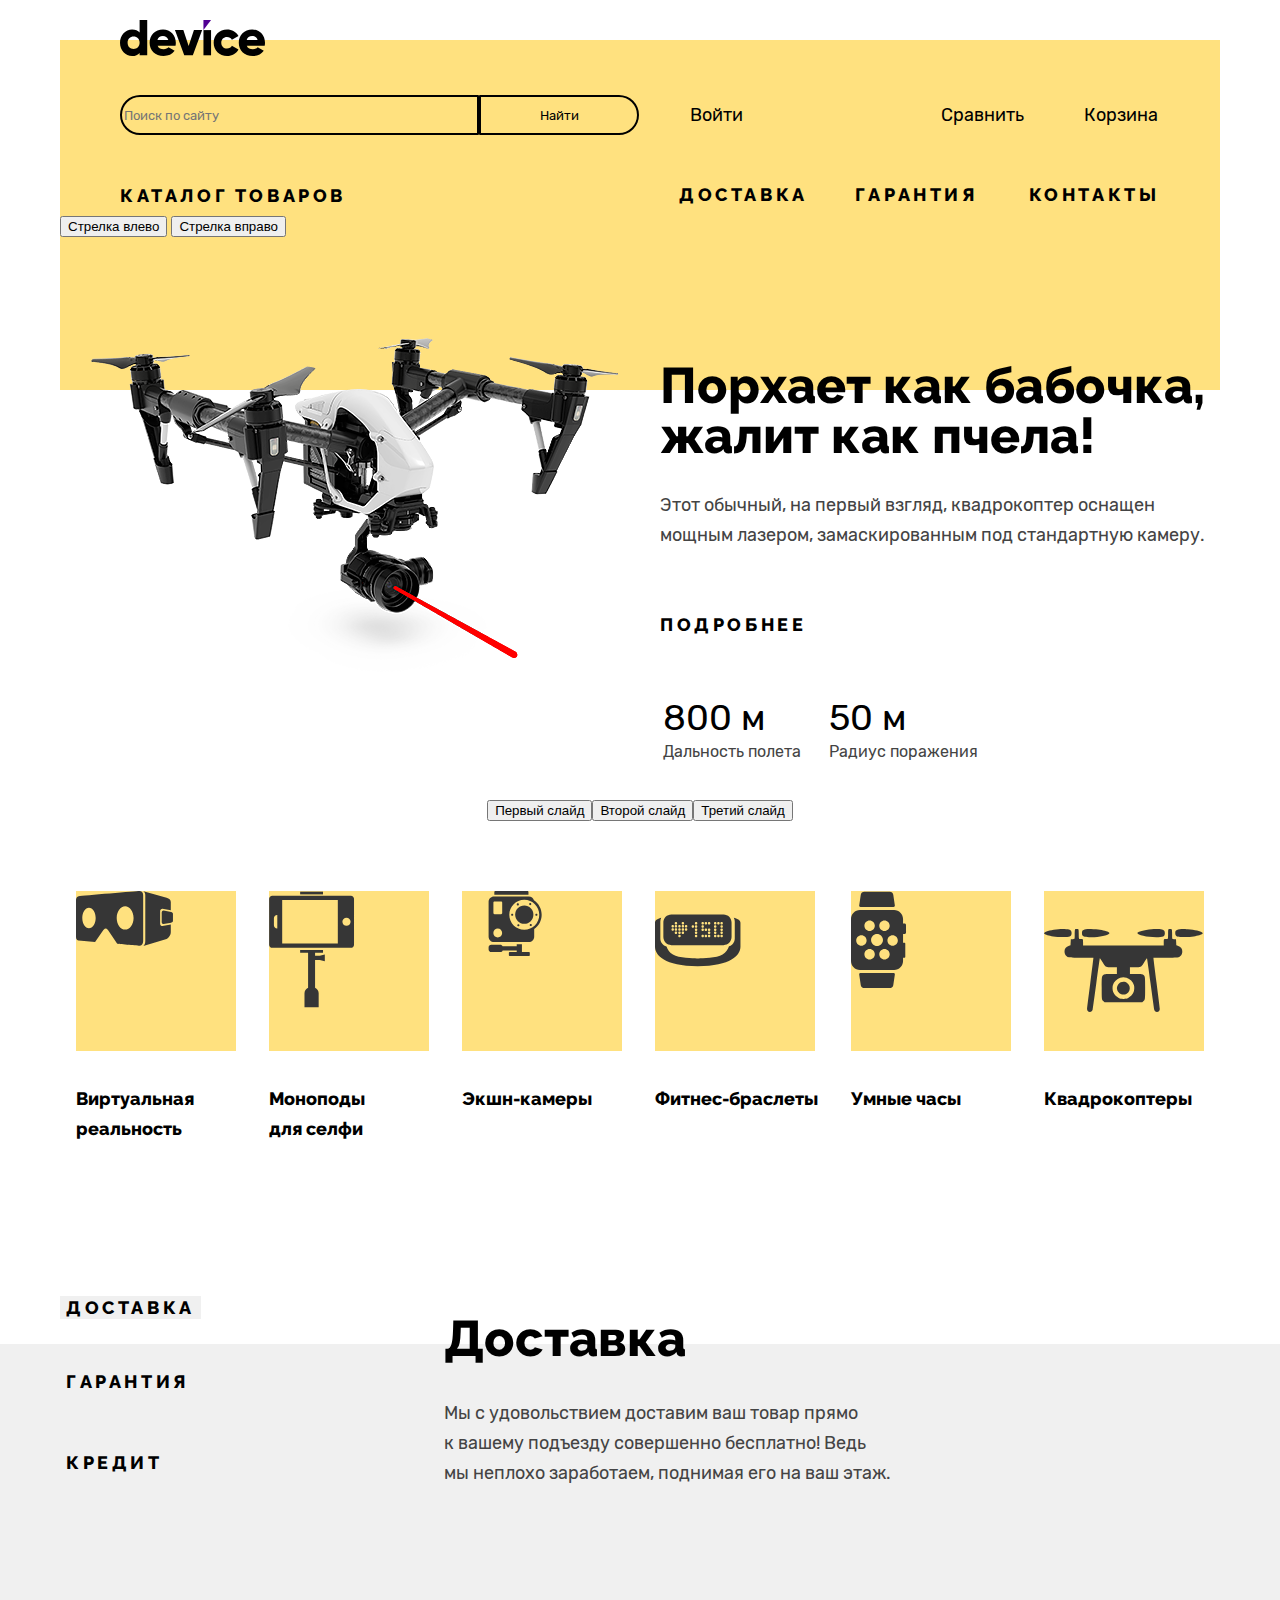
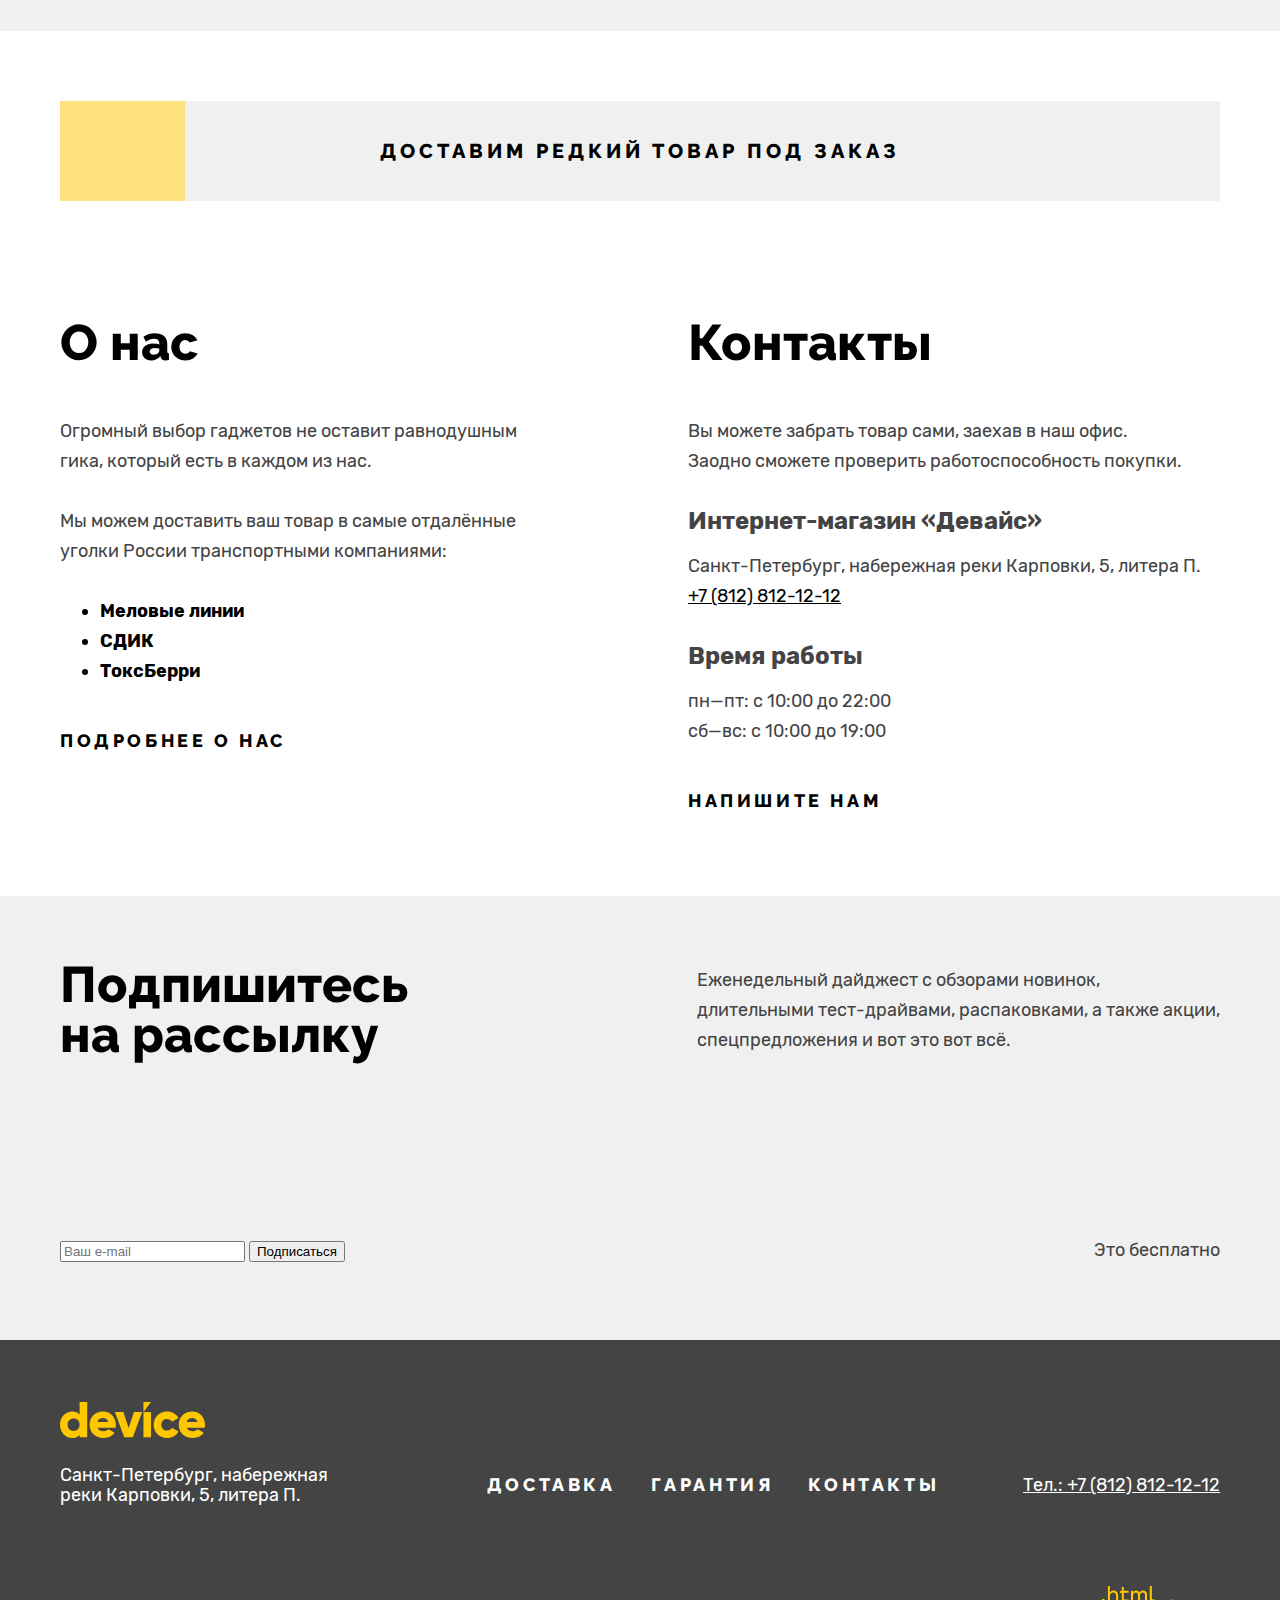
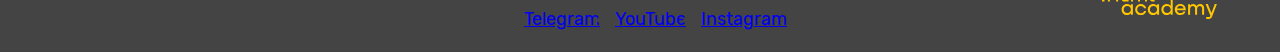
==== 6/index.html @ 98ad045a ":heavy_check_mark: Сборка #6" ====
<!DOCTYPE html>
<html lang="ru">

  <head>
    <meta charset="utf-8">
    <title>HTML Academy: Девайс</title>
    <link rel="stylesheet" href="styles/styles.css">
    <base href="https://htmlacademy-htmlcss.github.io/2168489-device-35/6/">
</head>

  <body>
    <!--Шапка-->
    <header class="page-header">
      <div class="width-container header-wrapper">
        <a href="#" class="logo"><img src="images/logos/logo.svg" height="36" width="145" alt="DEVICE"></a>
        <div class="header-menu">
          <form class="site-search">
            <input type="search" name="search" id="search" class="search" placeholder="Поиск по сайту">
            <button type="submit" class="search-button">Найти</button>
          </form>
          <ul class="main-menu">
            <li class="menu-items-enter">
              <a href="#" class="menu-button">Войти</a>
            </li>
            <li class="menu-items-compare">
              <a href="#" class="menu-button compare-menu">Сравнить</a>
            </li>
            <li class="menu-items-basket">
              <a href="#" class="menu-button basket-menu">Корзина</a>
            </li>
          </ul>
        </div>
        <nav class="navigation">
          <div class="navigation-list">
            <button type="button" class="navigation-button">Каталог товаров</button>
            <ul class="navigation-points">
              <li class="navigation-item-delivery"><a href="#" class="navigation-link">Доставка</a></li>
              <li class="navigation-item-warranty"><a href="#" class="navigation-link">Гарантия</a></li>
              <li class="navigation-item-contacts"><a href="#" class="navigation-link">Контакты</a></li>
            </ul>
          </div>
        </nav>
      </div>
    </header>
    <main class="main-container">
      <h1 class="visually-hidden">Интернет-магазин «Девайс»</h1>
      <!--Слайдер-->
      <section class="slider">
        <div class="width-container slider-wrapper">
          <div class="slider-navigation">
            <button type="button" class="arrow-left">Стрелка влево</button>
            <button type="button" class="arrow-right">Стрелка вправо</button>
          </div>
          <ul class="favorite-goods">
            <li class="favorite-item">
              <img src="images/slider/drone-slider.png" height="560" width="560" alt="Фото дрона" class="slider-photo">
              <div class="slider-information">
                <h2 class="title">Порхает как бабочка,<br> жалит как пчела!</h2>
                <p class="info-text"> Этот обычный, на первый взгляд, квадрокоптер оснащен<br> мощным лазером,
                  замаскированным
                  под стандартную камеру.</p>
                <a href="#" class="benifit-link">Подробнее</a>
                <table>
                  <tr>
                    <td class="text-number">800 м</td>
                    <td class="text-number">50 м</td>
                  </tr>
                  <tr>
                    <td class="text-benifit">Дальность полета</td>
                    <td class="text-benifit">Радиус поражения</td>
                  </tr>
                </table>
              </div>
            </li>
            <li class="visually-hidden">Товар 2</li>
            <li class="visually-hidden">Товар 3</li>
          </ul>
          <div class="slider-points">
            <button type="button" class="slider-button-active">Первый слайд</button>
            <button type="button" class="slider-button-nonactive">Второй слайд</button>
            <button type="button" class="slider-button-nonactive">Третий слайд</button>
          </div>
        </div>
      </section>
      <!--Каталог товаров-->
      <section class="catalogue">
        <div class="width-container">
          <ul class="catalogue-list">
            <li class="catalogue-item">
              <a href="#" class="catalogue-link">
                <div class="catalogue-icon">
                  <img src="images/catalogue/virt-real.svg" height="55" width="97" alt="Виртуальная реальность">
                </div>
                <p class="catalogue-name">Виртуальная<br>реальность</p>
              </a>
            </li>
            <li class="catalogue-item">
              <a href="#" class="catalogue-link">
                <div class="catalogue-icon">
                  <img src="images/catalogue/selfie.svg" height="117" width="86" alt="Моноподы для селфи">
                </div>
                <p class="catalogue-name">Моноподы<br>для селфи</p>
              </a>
            </li>
            <li class="catalogue-item">
              <a href="#" class="catalogue-link">
                <div class="catalogue-icon">
                  <img src="images/catalogue/action-cam.svg" height="65" width="107" alt="Экшн-камеры">
                </div>
                <p class="catalogue-name">Экшн-камеры</p>
              </a>
            </li>
            <li class="catalogue-item">
              <a href="#" class="catalogue-link">
                <div class="catalogue-icon">
                  <img src="images/catalogue/fit-bracelet.svg" height="98" width="86" alt="Фитнес-браслеты">
                </div>
                <p class="catalogue-name">Фитнес-браслеты</p>
              </a>
            </li>
            <li class="catalogue-item">
              <a href="#" class="catalogue-link">
                <div class="catalogue-icon">
                  <img src="images/catalogue/smart-watch.svg" height="98" width="56" alt="Умные часы">
                </div>
                <p class="catalogue-name">Умные часы</p>
              </a>
            </li>
            <li class="catalogue-item">
              <a href="#" class="catalogue-link">
                <div class="catalogue-icon">
                  <img src="images/catalogue/drone.svg" height="69" width="132" alt="Квадрокоптеры"
                    class="catalogue-icon">
                </div>
                <p class="catalogue-name">Квадрокоптеры</p>
              </a>
            </li>
          </ul>
        </div>
      </section>
      <!--Преимущества-->
      <section class="benifits">
        <div class="width-container benifits-container">
          <ul class="benifit-list">
            <li class="benifit-item">
              <button type="button" class="benifit-button gb-delivery">Доставка</button>
            </li>
            <li class="benifit-item">
              <button type="button" class="benifit-button gb-warranty">Гарантия</button>
            </li>
            <li class="benifit-item">
              <button type="button" class="benifit-button gb-credit">Кредит</button>
            </li>
          </ul>
          <div class="benifit-description">
            <h2 class="title">Доставка</h2>
            <p class="info-text-benifits">Мы с удовольствием доставим ваш товар прямо<br>
              к вашему подъезду совершенно бесплатно! Ведь<br>
              мы неплохо заработаем, поднимая его на ваш этаж.</p>
          </div>
        </div>
      </section>
      <div class="width-container">
      <button class="rare-item-delivery" type="button">Доставим редкий товар под заказ</button>
      </div>
      <!--Контактная информация-->
      <div class="width-container">
      <section class="about-us">
          <div class="about-us-info">
            <h3 class="title-about-us">О нас</h3>
            <p class="about-us-description">Огромный выбор гаджетов не оставит равнодушным<br> гика, который есть в
              каждом
              из
              нас.</p>
            <p class="about-us-description">Мы можем доставить ваш товар в самые отдалённые<br> уголки России
              транспортными
              компаниями:</p>
            <ul class="shipping">
              <li class="shipping-company">Меловые линии</li>
              <li class="shipping-company">СДИК</li>
              <li class="shipping-company">ТоксБерри</li>
            </ul>
            <a href="#" class="benifit-button">Подробнее о нас</a>
          </div>
          <div class="about-us-contacts">
            <h3 class="title-about-us">Контакты</h3>
            <p class="about-us-description">Вы можете забрать товар сами, заехав в наш офис.<br>Заодно сможете проверить
              работоспособность покупки.</p>
            <h4 class="about-us-subtitile">Интернет-магазин «Девайс»</h4>
            <p class="about-us-description">Санкт-Петербург, набережная реки Карповки, 5, литера П.<br>
              <a href="tel:+78128121212" class="about-us-phone">+7 (812) 812-12-12</a>
            </p>
            <h4 class="about-us-subtitile">Время работы</h4>
            <p class="working-hours">пн—пт: с 10:00 до 22:00<br>
              сб—вс: с 10:00 до 19:00</p>
            <a href="#" class="benifit-button contact-us">Напишите нам</a>
          </div>
      </section>
    </div>
      <!--Подписаться на рассылку-->
      <section class="subscribe">
        <div class="width-container">
        <div class="subscribe-text">
          <h3 class="title">Подпишитесь<br>на рассылку</h3>
          <p class="info-subscribe">Еженедельный дайджест с обзорами новинок,<br>
            длительными тест-драйвами, распаковками, а также акции,<br>
            спецпредложения и вот это вот всё.</p>
        </div>
        <div class="subscribe-form">
          <form>
            <input type="email" name="email" placeholder="Ваш e-mail">
            <button type="submit">Подписаться</button>
          </form>
          <p class="itsfree">Это бесплатно</p>
        </div>
        </div>
      </section>
    </main>
    <!--Футер-->
    <footer class="page-footer">
      <div class="width-container">
        <a href="#" class="logo-footer">
          <img src="images/logos/footer-logo.svg" height="36" width="145" alt="DEVICE">
        </a>
        <div class="footer-adress-wrapper">
          <p class="footer-adress">Санкт-Петербург, набережная<br>
            реки Карповки, 5, литера П.</p>
          <ul class="footer-navigation-list">
            <li class="footer-item">
              <a href="#" class="footer-navigation-link">Доставка</a>
            </li>
            <li class="footer-item">
              <a href="#" class="footer-navigation-link">Гарантия</a>
            </li>
            <li class="footer-item">
              <a href="#" class="footer-navigation-link">Контакты</a>
            </li>
          </ul>
          <a href="tel:+78128121212" class="footer-phone">Тел.: +7 (812) 812-12-12</a>
        </div>
        <div class="sb-wrapper">
          <ul class="social-buttons">
            <li class="social-button">
              <a href="t.me/htmlacademy">Telegram</a>
            </li>
            <li class="social-button">
              <a href="youtube.com/user/htmlacademyru">YouTube</a>
            </li>
            <li class="social-button">
              <a href="twitter.com/htmlacademy_ru">Instagram</a>
            </li>
          </ul>
          <a href="https://htmlacademy.ru/" class="academylogo">
            <img src="images//logos/htmlacademy.svg" height="33" width="115" alt="HTML ACADEMY">
          </a>
        </div>
      </div>
    </footer>
  </body>

</html>
---- 6/styles/styles.css ----
@font-face {
  font-family: "Rubik";
  font-style: normal;
  font-weight: 400;
  src: url("../fonts/rubik/rubik-400.woff2") format("woff2");
  font-display: swap;
}

@font-face {
  font-family: "Rubik";
  font-style: normal;
  font-weight: 700;
  src: url("../fonts/rubik/rubik-700.woff2") format("woff2");
  font-display: swap;
}

@font-face {
  font-family: "Raleway";
  font-style: normal;
  font-weight: 800;
  src: url("../fonts/raleway/raleway-800.woff2") format("woff2");
  font-display: swap;
}

html {
  height: 100%;
}

body {
  margin: 0;
  display: flex;
  flex-direction: column;
  min-height: 100%;
  font-family: "Rubik", sans-serif;
  font-size: 18px;
  line-height: 30px;
  color: #444444;
  background-color: #FFFFFF;
}

.visually-hidden {
  position: absolute;
  width: 1px;
  height: 1px;
  margin: -1px;
  padding: 0;
  border: 0;
  clip: rect(0 0 0 0);
  overflow: hidden;
}

.main-container {
  flex-grow: 1;
}

.width-container {
  width: 1160px;
  margin:  0 auto;
}

.header-wrapper {
  margin-top: 20px;
  background-image: linear-gradient(#FFFFFF 20px,#FFE17F 20px);
}

.logo {
  margin-left: 60px;
}

.header-menu {
  display: flex;
  margin-top: 30px;
  margin-left: 60px;
  margin-right: 60px;
  margin-bottom: 45px;
  padding: 0;
  align-items: center;
}

.site-search {
  display: flex;
  margin-right: 51px;
}
.search-catalogue {
  display: flex;
  margin-right: 44px;
}

.search {
  font-family: inherit;
  border: 2px solid #000000;
  border-radius: 20px 1px 1px 20px;
  background-color: #FFE17F;
  width: 359px;
  height: 40px;
}

.search-button {
  font-family: inherit;
  border: 2px solid #000000;
  border-radius: 1px 20px 20px 1px;
  background-color: #FFE17F;
  width: 160px;
  height: 40px;
}
.main-menu{
  display: flex;
  align-items: center;
  flex-wrap: wrap;
  padding: 0;
  margin: 0;
}

.menu-items {
  list-style: none;
}
.menu-items-enter {
  list-style: none;
  margin-right: 198px;
}

.menu-items-compare {
  list-style: none;
  margin-right: 60px;
}

.menu-items-basket {
  list-style: none;
}

.main-menu-catalogue {
  display: flex;
  min-width: 600px;
  margin: 0;
  padding: 0;
  flex-wrap: wrap;
}

.menu-items-catalogue {
  list-style: none;
}

.menu-items-catalogue-enter {
  list-style: none;
  margin-right: 28px;
}

.menu-items-catalogue-exit {
  list-style: none;
  margin-right: 49px;
}

.menu-button {
  color: #000000;
  text-decoration: none;
}

.menu-button-exit {
  color: #444444;
  opacity: 0.3;
  text-decoration: none;
}

.navigation-list {
  display: flex;
  flex-wrap: wrap;
  margin-left: 60px;
  margin-right: 59px;
  padding: 0;
}

.catalogue-navigation-wrapper {
  padding-bottom: 35px;
}

.navigation-item-delivery {
  list-style: none;
  margin-right: 47px;
}

.navigation-item-warranty {
  list-style: none;
  margin-right: 51px;
}

.navigation-item-contacts {
    list-style: none;
}

.navigation-points {
  display: flex;
  flex-wrap: wrap;
  padding: 0;
  margin: 0;
}

.navigation-link {
  font-family: "Raleway", sans-serif;
  font-size: 18px;
  color: #000000;
  line-height: 21px;
  letter-spacing: 0.2em;
  text-decoration: none;
  text-transform: uppercase;
}

.navigation-button {
  font-family: "Raleway", sans-serif;
  font-size: 18px;
  border: none;
  color: #000000;
  letter-spacing: 0.2em;
  background-color: #FFE17F;
  text-decoration: none;
  text-transform: uppercase;
  padding: 0;
  margin-right: 333px;
}

.slider-wrapper {
  background-image: linear-gradient(#FFE17F 180px, #FFFFFF 180px);
}

.slider-navigation {
  padding: 0;
}

.slider-photo {
  margin-right: 40px;
}

.favorite-goods {
  padding: 0;
  margin: 0;
}

.favorite-item {
  display: flex;
  align-items: center;
  list-style: none;
  width: 1160px;
  margin-left: auto;
  margin-right: auto;
}

.title {
  font-family: "Raleway", sans-serif;
  font-size: 50px;
  color: #000000;
  line-height: 50px;
  margin: 0;
}

.info-text {
  display: inline-block;
  margin-top: 29px;
  margin-bottom: 60px;
}

.text-number {
  color: #000000;
  font-size: 36px;
}

.text-benifit {
  font-family: inherit;
  font-size: 16px;
}

.benifit-link {
  display: inline-block;
  font-family: "Raleway", sans-serif;
  color: #000000;
  text-decoration: none;
  text-transform: uppercase;
  letter-spacing: 0.2em;
  margin-bottom: 60px;
}
.text-number {
  padding-right: 60px;
}
.text-benifit {
  padding-right: 20px;
}

.slider-information {
  margin-top: 90px;
}
.slider-points {
  display: flex;
  justify-content: center;
  margin-bottom: 70px;
}

.catalogue-list {
  display: flex;
  justify-content: space-around;
  flex-wrap: wrap;
  padding: 0;
  margin-top: 0;
  margin-bottom: 70px;
}

.catalogue-name {
  display: inline-block;
  margin-top: 33px;
  margin-bottom: 0;
}

.catalogue-item {
  list-style: none;
  padding: 0;
  margin: 0;
}

.catalogue-icon {
  background-color: #FFE17F;
  width: 160px;
  height: 160px;
}

.catalogue-link {
  font-family: "Raleway", sans-serif;
  color: #000000;
  text-decoration: none;
}

.benifits {
  background-image:  linear-gradient(#FFFFFF 130px, #F0F0F0 130px);
}

.benifits-container {
  display: flex;
}

.benifit-list {
  display: flex;
  flex-direction: column;
  margin-right: 243px;
  margin-left: 0;
  padding: 0;
}

.benifit-description {
  margin-top: 100px;
  margin-bottom: 143px;
}

.info-text-benifits {
  display: inline-block;
  margin-top: 34px;
  margin-bottom: 0;
  min-width: 448px;
}

.benifit-item {
  list-style: none;
  margin: 0;
}

.benifit-button {
  font-family: "Raleway", sans-serif;
  color: #000000;
  font-size: 18px;
  border: none;
  background-color: #FFFFFF;
  text-decoration: none;
  text-transform: uppercase;
  letter-spacing: 0.2em;
}

.gb-delivery {
  background-color: #F0F0F0;
  margin-top: 64px;
}

.gb-warranty {
  background-color: #F0F0F0;
  margin-top: 47px;
  margin-bottom: 55px;
}

.gb-credit {
  background-color: #F0F0F0;
  margin: 0;
}

.rare-item-delivery {
  width: 100%;
  height: 100px;
  font-family: "Raleway", sans-serif;
  color: #000000;
  font-size: 20px;
  letter-spacing: 0.2em;
  text-transform: uppercase;
  background-image: linear-gradient(to right,#FFE17F 125px,#F0F0F0 50px);
  border: none;
  margin-top: 70px;
  margin-bottom: 117px;
}

.about-us {
  display: flex;
  justify-content: space-between;
}

.about-us-contacts {
  max-width: 532px;
  display: flex;
  flex-direction: column;
  margin-bottom: 80px;
}

.title-about-us {
  font-family: "Raleway", sans-serif;
  font-size: 50px;
  color: #000000;
  line-height: 50px;
  margin-top: 0;
  margin-bottom: 48px;
}

.about-us-description {
  display: inline-block;
  margin-top: 0;
  margin-bottom: 30px;
  min-width: 550px;
  min-height: 60px;

}

.about-us-subtitile {
  font-size: 24px;
  margin-top: 0;
  margin-bottom: 15px;
}

.shipping {
  margin-top: 0;
  margin-bottom: 40px;
  color:#000000;
  font-weight: 700;
}

.working-hours {
  display: inline-block;
  margin-top: 0;
  margin-bottom: 40px;
  flex-wrap: wrap;
}

.contact-us {
  display: inline-block;
}
.about-us-phone {
  color: #000000;
}

.subscribe {
  background-color: #F0F0F0;
}

.subscribe-text {
  display: flex;
  justify-content: space-between;
  align-items: center;
  /*margin-top: 64px;*/
  padding-top: 64px;
  margin-bottom: 157px;
}

.info-subscribe {
  display: inline-block;
  margin-top: 0;
  margin-bottom: 0;
}

.subscribe-form {
  display: flex;
  justify-content: space-between;
  align-items: center;
  padding-bottom: 57px;
}

.itsfree {
  display: inline-block;
}

.page-footer {
  background-color: #444444;
  padding-top: 62px;
}

.footer-adress-wrapper {
  display: flex;
  justify-content: space-between;
  align-items: center;

}

.footer-adress {
  color:#FFFFFF;
  line-height: 20px;
}

.footer-phone {
  color: #FFFFFF;
  display: inline-block;
}

.footer-navigation-list {
  display: flex;
}

.footer-item {
  list-style: none;
  margin-left: 35px;
}

.footer-navigation-link {
  font-family: "Raleway", sans-serif;
  color: #FFFFFF;
  text-decoration: none;
  text-transform: uppercase;
  letter-spacing: 0.2em;
}

.sb-wrapper {
  display: flex;
  margin-top: 63px;
  margin-left: 424px;

}

.social-buttons {
  display: flex;
}

.social-button {
  margin-right: 15px;
}

.academylogo {
  display: inline-block;
  margin-left: 300px;
}

.main-title-catalogue {
  font-family: "Raleway", sans-serif;
  color: #000000;
  font-size: 50px;
  line-height: 50px;
  margin-left: 60px;
  margin-bottom: 16px;
}

.filter-goods-wrapper {
  background-color: #F0F0F0;
}

.goods-card-filter-wrapper {
  display: flex;
  flex-direction: column;
  width: 840px;
}

.catalogue-products {
display: flex;
}

.catalogue-navigation {
  display: flex;
  padding: 0;
  margin-left: 60px;
  margin-bottom: 34px;
}

.catalogue-navigation-item {
  list-style: none;
  margin-right: 36px;
}

.catalogue-navigation-link {
  color: #000000;
  line-height: 20px;
  text-decoration: none;
}

.color-name {
  color: #000000;
  font-size: 16px;
  line-height: 20px;
}

.bluetooth-button {
  color: #000000;
  font-size: 16px;
  line-height: 20px;
}

.filter-title {
  font-family: "Raleway", sans-serif;
  color: #000000;
  line-height: 19px;
  letter-spacing: 0.2em;
  text-transform: uppercase;
  display: inline-block;
  margin-right: 205px;
}

.filter-title-group {
  display: inline-block;
  font-family: "Raleway", sans-serif;
  color: #000000;
  line-height: 19px;
  letter-spacing: 0.2em;
  text-transform: uppercase;
  margin-left: 60px;
  margin-top: 25px;
  margin-bottom: 72px;
}

.catalogue-goods {
  background-color: #FFFFFF;
  width: 840px;
}

.goods {
  display: flex;
  max-width: 800px;
  flex-wrap: wrap;
  margin-top: 70px;
}


.filters {
  min-width: 320px;
  background-color: #F0F0F0;
}

.all-catalogue-filters {
  display: flex;
  flex-direction: column;
  flex-wrap: wrap;
}

.fieldset-filter {
  border: none;
  padding: 0;
  margin-left: 60px;
}

.price-filter-wrapper {
  display: flex;

}

.color-checkbox-wrapper {
  display: flex;
  flex-wrap: wrap;
}

.bt-button-wrapper {
  display: flex;
  flex-direction: column;
  margin-bottom: 45px;
}
.bt-answer-filter {
  display: inline-block;
  margin-bottom: 20px;
  margin-left: 16px;
}
.filter-legend {
  display: inline-block;
  color: #000000;
  letter-spacing: -0.02em;
  line-height: 20px;
  font-weight: 700;
}

.legend-price {
  margin-bottom: 30px;
}

.legend-color {
  margin-top: 76px;
  margin-bottom: 20px;
}

.bluetooth-legend {
  margin-top: 47px;
  margin-bottom: 20px;
}

.checkbox-color {
  margin-right: 21px;
}

.checkbox-color, .color-name {
  margin-bottom: 17px;
}

.goods-filter {
  background-color: #F0F0F0;
  display: flex;
  align-items: center;
  width: 760px;
  height: 20px;
  padding: 25px 40px;
}

.option-filter {
  display: inline-block;
  margin-right: 1000px;
}

.arrow-filters {
  display: flex;
  margin-left: 205px;
}

.arrow-filter {
  min-width: 30px;
  min-height: 30px;
}

.price-filter {
  display: block;
}

.price-start {
  font-size: 14px;
  line-height: 20px;
  color:  #444444;
  display: inline-block;
  margin-right: 76px;
}

.price-end {
  font-size: 14px;
  line-height: 20px;
  color:  #444444;
  display: inline-block;
}

.filter-button {
  font-family: "Raleway", sans-serif;
  color: #000000;
  font-size: 18px;
  border: none;
  background-color: #F0F0F0;
  text-decoration: none;
  text-transform: uppercase;
  letter-spacing: 0.2em;
  width: 220px;
  margin-left: 60px;
  margin-right: 40px;
}

.goods-item {
  list-style: none;
  margin-right: 40px;
}

.goods-link {
  text-decoration: none;
}
.goods-name-price {
  display: flex;
  justify-content: space-between;
  align-items: flex-start;
}

.goods-name {
  color: #000000;
  font-weight: 700;
  line-height: 20px;
  text-decoration: none;
  display: inline-block;
}

.goods-price {
  color: #444444;
  display: inline-block;
}

.download-more {
  width: 760px;
  height: 55px;
  font-family: "Raleway", sans-serif;
  color: #000000;
  font-size: 16px;
  text-transform: uppercase;
  letter-spacing: 0.2em;
  background-color: #FFFFFF;
  border: 3px solid #F0F0F0;
  margin: 20px 40px 0 40px;
}

.pagination-pages {
  width: 710px;
  height: 20px;
  display: flex;
  background-color: #EBEBEB;
  align-items: center;
  padding: 25px;
  margin: 44px 40px 78px 40px;
}

.pagination-item {
  list-style: none;
}

.pagination-item-back {
  list-style: none;
  margin-right: auto;
}
.pagination-item-forward {
  list-style: none;
  margin-left: auto;
}
.catalogue-link-pages {
  color: #444444;
  text-decoration: none;
  margin-right: 30px;
}

.catalogue-link-pages-back {
  font-family: "Raleway", sans-serif;
  color: #444444;
  font-size: 18px;
  text-transform: uppercase;
  letter-spacing: 0.2em;
  text-decoration: none;
  display: inline-block;
}

.catalogue-link-pages-forward {
  font-family: "Raleway", sans-serif;
  color: #000000;
  text-transform: uppercase;
  letter-spacing: 0.2em;
  text-decoration: none;
  display: inline-block;
}
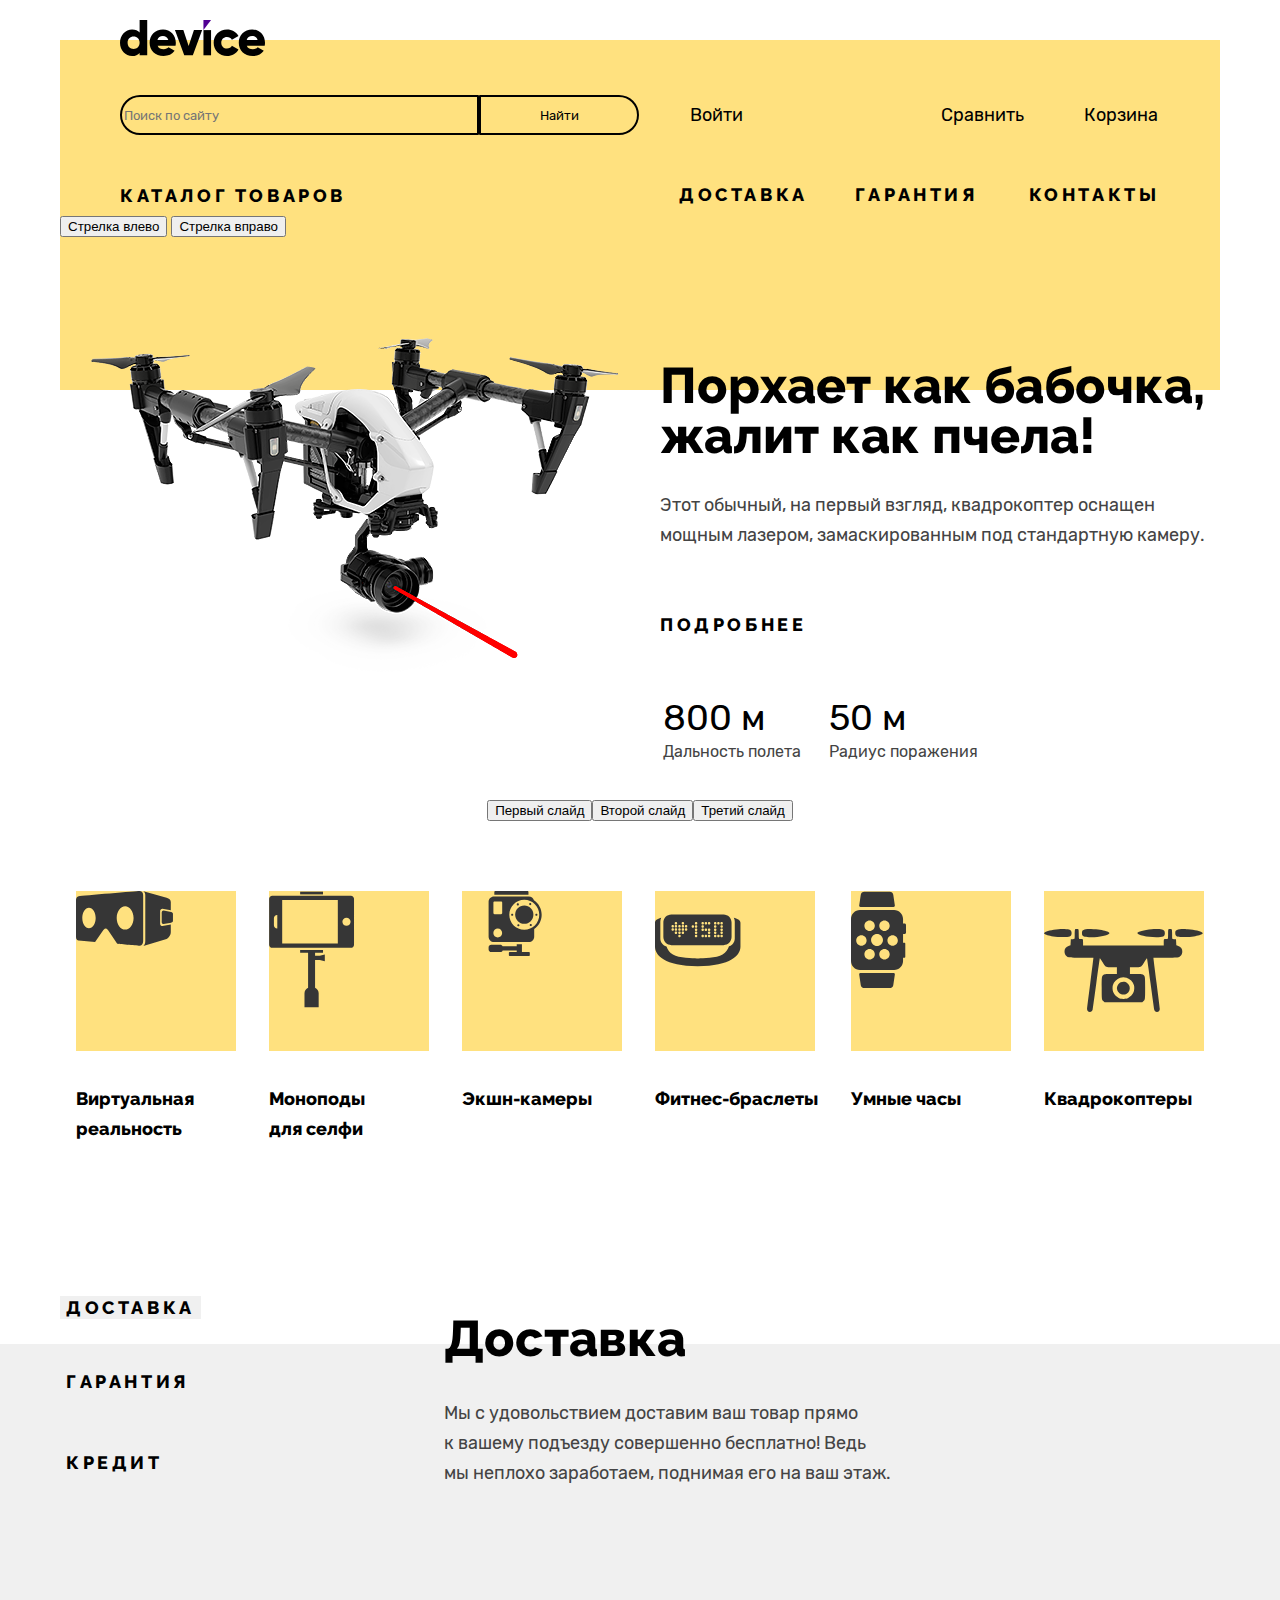
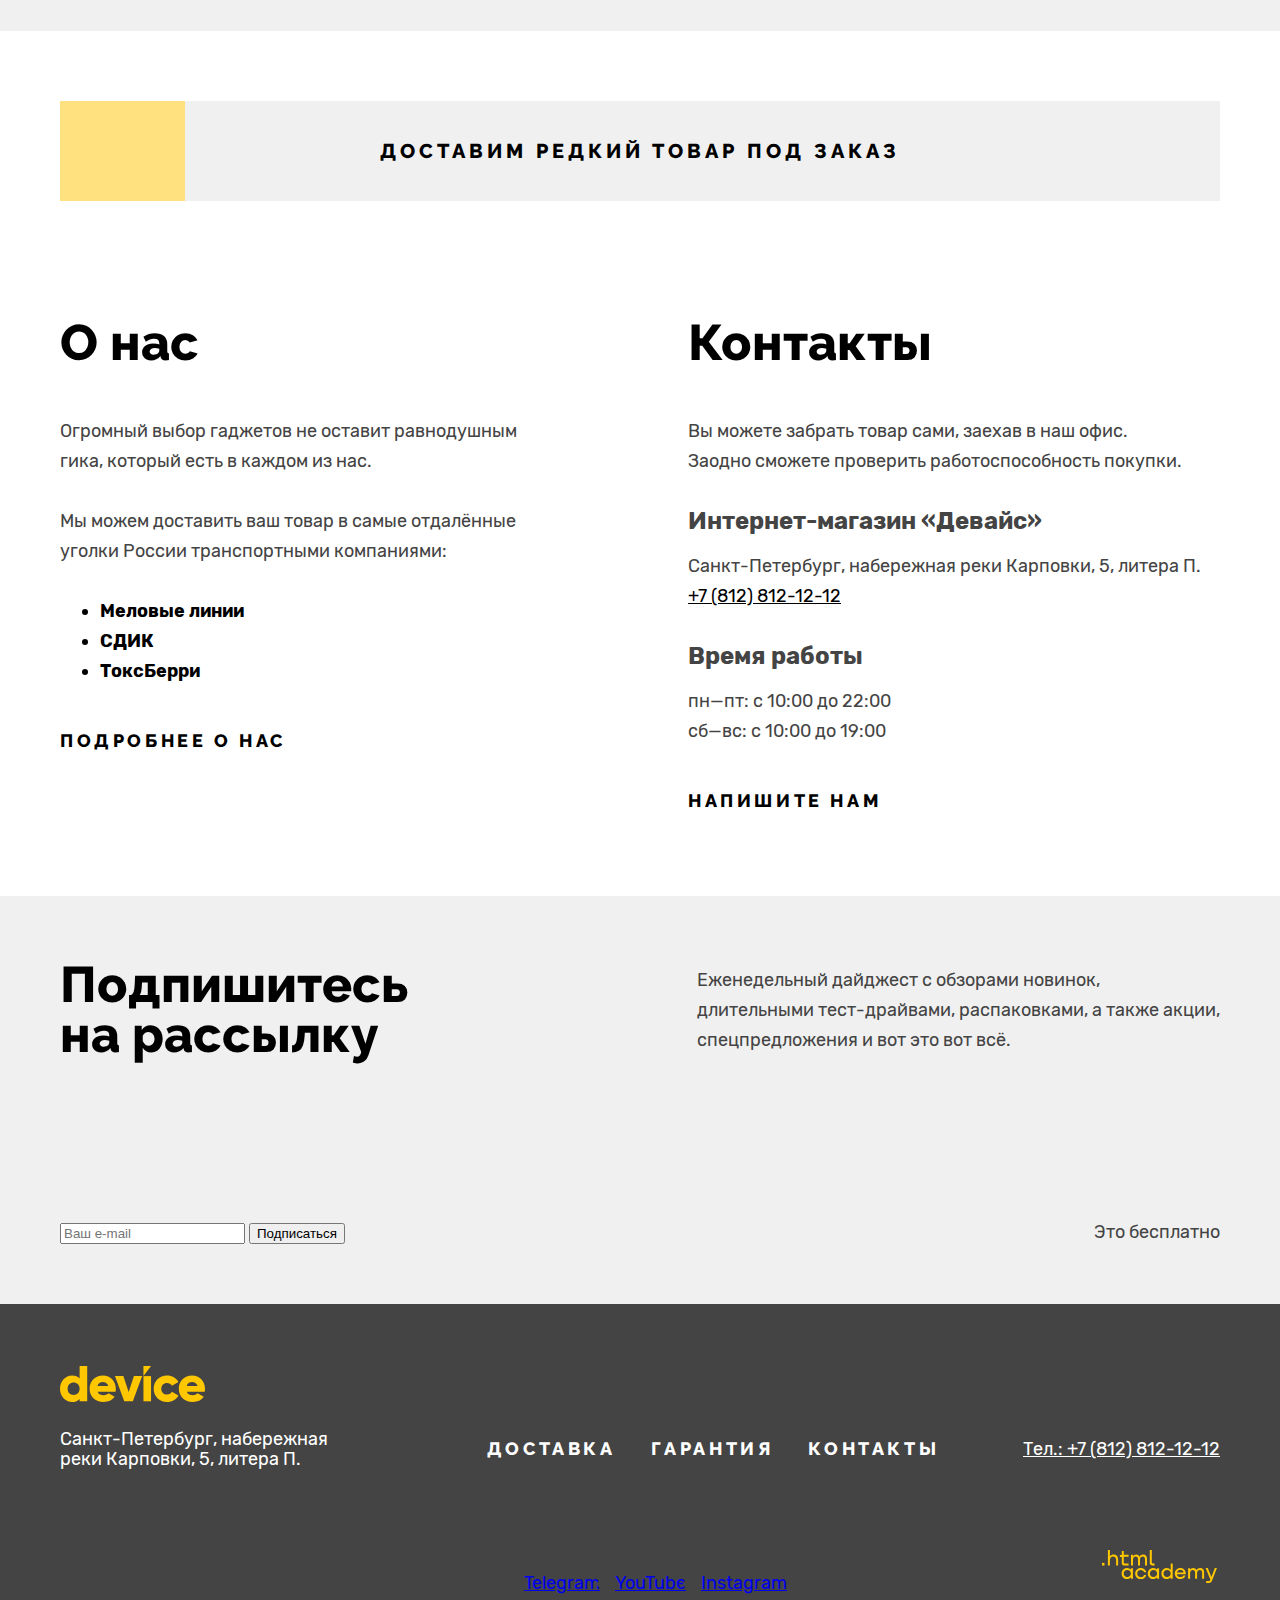
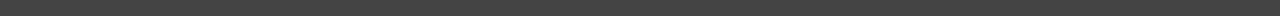
==== commit a570015f: ":heavy_check_mark: Сборка #6" ====
--- a/6/index.html
+++ b/6/index.html
@@ -161,11 +161,11 @@
         </div>
       </section>
       <div class="width-container">
-      <button class="rare-item-delivery" type="button">Доставим редкий товар под заказ</button>
+        <button class="rare-item-delivery" type="button">Доставим редкий товар под заказ</button>
       </div>
       <!--Контактная информация-->
       <div class="width-container">
-      <section class="about-us">
+        <section class="about-us">
           <div class="about-us-info">
             <h3 class="title-about-us">О нас</h3>
             <p class="about-us-description">Огромный выбор гаджетов не оставит равнодушным<br> гика, который есть в
@@ -193,26 +193,26 @@
             <h4 class="about-us-subtitile">Время работы</h4>
             <p class="working-hours">пн—пт: с 10:00 до 22:00<br>
               сб—вс: с 10:00 до 19:00</p>
-            <a href="#" class="benifit-button contact-us">Напишите нам</a>
-          </div>
-      </section>
-    </div>
+            <a href="#" class="benifit-button">Напишите нам</a>
+          </div>
+        </section>
+      </div>
       <!--Подписаться на рассылку-->
       <section class="subscribe">
         <div class="width-container">
-        <div class="subscribe-text">
-          <h3 class="title">Подпишитесь<br>на рассылку</h3>
-          <p class="info-subscribe">Еженедельный дайджест с обзорами новинок,<br>
-            длительными тест-драйвами, распаковками, а также акции,<br>
-            спецпредложения и вот это вот всё.</p>
-        </div>
-        <div class="subscribe-form">
-          <form>
-            <input type="email" name="email" placeholder="Ваш e-mail">
-            <button type="submit">Подписаться</button>
-          </form>
-          <p class="itsfree">Это бесплатно</p>
-        </div>
+          <div class="subscribe-text">
+            <h3 class="title">Подпишитесь<br>на рассылку</h3>
+            <p class="info-subscribe">Еженедельный дайджест с обзорами новинок,<br>
+              длительными тест-драйвами, распаковками, а также акции,<br>
+              спецпредложения и вот это вот всё.</p>
+          </div>
+          <div class="subscribe-form">
+            <form>
+              <input type="email" name="email" placeholder="Ваш e-mail">
+              <button type="submit">Подписаться</button>
+            </form>
+            <p class="itsfree">Это бесплатно</p>
+          </div>
         </div>
       </section>
     </main>
--- a/6/styles/styles.css
+++ b/6/styles/styles.css
@@ -252,7 +252,6 @@
 }
 
 .info-text {
-  display: inline-block;
   margin-top: 29px;
   margin-bottom: 60px;
 }
@@ -302,7 +301,6 @@
 }
 
 .catalogue-name {
-  display: inline-block;
   margin-top: 33px;
   margin-bottom: 0;
 }
@@ -347,7 +345,6 @@
 }
 
 .info-text-benifits {
-  display: inline-block;
   margin-top: 34px;
   margin-bottom: 0;
   min-width: 448px;
@@ -401,11 +398,16 @@
 
 .about-us {
   display: flex;
+  width: 1160px;
   justify-content: space-between;
 }
 
+.about-us-info {
+  width: 520px;
+}
+
 .about-us-contacts {
-  max-width: 532px;
+  width: 532px;
   display: flex;
   flex-direction: column;
   margin-bottom: 80px;
@@ -421,11 +423,8 @@
 }
 
 .about-us-description {
-  display: inline-block;
   margin-top: 0;
   margin-bottom: 30px;
-  min-width: 550px;
-  min-height: 60px;
 
 }
 
@@ -443,15 +442,11 @@
 }
 
 .working-hours {
-  display: inline-block;
   margin-top: 0;
   margin-bottom: 40px;
   flex-wrap: wrap;
 }
 
-.contact-us {
-  display: inline-block;
-}
 .about-us-phone {
   color: #000000;
 }
@@ -464,13 +459,11 @@
   display: flex;
   justify-content: space-between;
   align-items: center;
-  /*margin-top: 64px;*/
   padding-top: 64px;
   margin-bottom: 157px;
 }
 
 .info-subscribe {
-  display: inline-block;
   margin-top: 0;
   margin-bottom: 0;
 }
@@ -483,7 +476,8 @@
 }
 
 .itsfree {
-  display: inline-block;
+  margin-top: 0;
+  margin-bottom: 0;
 }
 
 .page-footer {
@@ -505,7 +499,6 @@
 
 .footer-phone {
   color: #FFFFFF;
-  display: inline-block;
 }
 
 .footer-navigation-list {
@@ -541,7 +534,6 @@
 }
 
 .academylogo {
-  display: inline-block;
   margin-left: 300px;
 }
 
@@ -604,12 +596,10 @@
   line-height: 19px;
   letter-spacing: 0.2em;
   text-transform: uppercase;
-  display: inline-block;
   margin-right: 205px;
 }
 
 .filter-title-group {
-  display: inline-block;
   font-family: "Raleway", sans-serif;
   color: #000000;
   line-height: 19px;
@@ -671,7 +661,6 @@
   margin-left: 16px;
 }
 .filter-legend {
-  display: inline-block;
   color: #000000;
   letter-spacing: -0.02em;
   line-height: 20px;
@@ -710,7 +699,6 @@
 }
 
 .option-filter {
-  display: inline-block;
   margin-right: 1000px;
 }
 
@@ -732,7 +720,7 @@
   font-size: 14px;
   line-height: 20px;
   color:  #444444;
-  display: inline-block;
+
   margin-right: 76px;
 }
 
@@ -740,7 +728,6 @@
   font-size: 14px;
   line-height: 20px;
   color:  #444444;
-  display: inline-block;
 }
 
 .filter-button {
@@ -776,12 +763,10 @@
   font-weight: 700;
   line-height: 20px;
   text-decoration: none;
-  display: inline-block;
 }
 
 .goods-price {
   color: #444444;
-  display: inline-block;
 }
 
 .download-more {
@@ -832,7 +817,6 @@
   text-transform: uppercase;
   letter-spacing: 0.2em;
   text-decoration: none;
-  display: inline-block;
 }
 
 .catalogue-link-pages-forward {
@@ -841,5 +825,4 @@
   text-transform: uppercase;
   letter-spacing: 0.2em;
   text-decoration: none;
-  display: inline-block;
-}
+}
